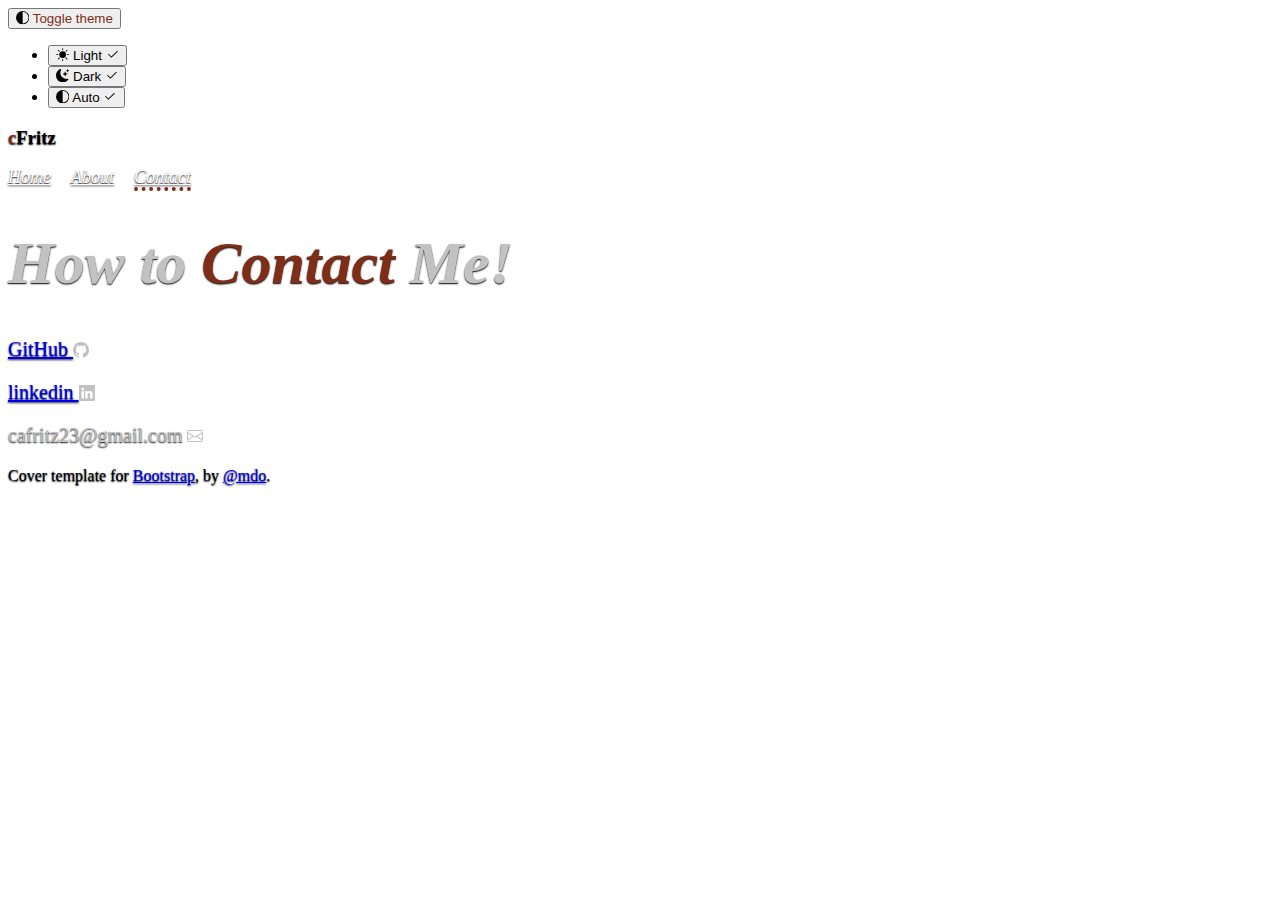
==== Contact.html @ 991c2146 "Add files via upload" ====
<!doctype html>
<html lang="en" class="h-100" data-bs-theme="auto">
  <head><script src="../assets/js/color-modes.js"></script>

    <meta charset="utf-8">
    <meta name="viewport" content="width=device-width, initial-scale=1">
    <meta name="description" content="">
    <meta name="author" content="Mark Otto, Jacob Thornton, and Bootstrap contributors">
    <meta name="generator" content="Hugo 0.111.3">
    <title>Cover  Template · Bootstrap v5.3</title>

    <link rel="canonical" href="https://getbootstrap.com/docs/5.3/examples/cover/">

    
    <script src="https://cdnjs.cloudflare.com/ajax/libs/jquery/3.6.4/jquery.min.js" integrity="sha512-pumBsjNRGGqkPzKHndZMaAG+bir374sORyzM3uulLV14lN5LyykqNk8eEeUlUkB3U0M4FApyaHraT65ihJhDpQ==" crossorigin="anonymous" referrerpolicy="no-referrer"></script>
    <link href="https://cdn.jsdelivr.net/npm/bootstrap@5.3.0-alpha3/dist/css/bootstrap.min.css" rel="stylesheet" integrity="sha384-KK94CHFLLe+nY2dmCWGMq91rCGa5gtU4mk92HdvYe+M/SXH301p5ILy+dN9+nJOZ" crossorigin="anonymous">
    <link href="../assets/dist/css/bootstrap.min.css" rel="stylesheet">
    
    <style>

      .bd-placeholder-img {
        font-size: 1.125rem;
        text-anchor: middle;
        -webkit-user-select: none;
        -moz-user-select: none;
        user-select: none;
      }

      @media (min-width: 768px) {
        .bd-placeholder-img-lg {
          font-size: 3.5rem;
        }
      }

      .b-example-divider {
        width: 100%;
        height: 3rem;
        background-color: #b90404 ;
        border: solid rgba(28, 64, 94, 0.993);
        border-width: 1px 0;
        box-shadow: inset 0 .5em 1.5em rgba(28, 64, 94, 0.993), inset 0 .125em .5em rgba(28, 64, 94, 0.993);
      }

      .b-example-vr {
        flex-shrink: 0;
        width: 1.5rem;
        height: 100vh;
      }

      .bi {
        vertical-align: -.125em;
        fill: currentColor;
      }

      .nav-scroller {
        position: relative;
        z-index: 2;
        height: 2.75rem;
        overflow-y: hidden;
      }

      .nav-scroller .nav {
        display: flex;
        flex-wrap: nowrap;
        padding-bottom: 1rem;
        margin-top: -1px;
        overflow-x: auto;
        text-align: center;
        white-space: nowrap;
        -webkit-overflow-scrolling: touch;
      }

      .btn-bd-primary {
        --bd-violet-bg: #152f4d;
        --bd-violet-rgb: 112.520718, 44.062154, 249.437846;

        --bs-btn-font-weight: 600;
        --bs-btn-color: var(--bs-white);
        --bs-btn-bg: var(--bd-violet-bg);
        --bs-btn-border-color: var(--bd-violet-bg);
        --bs-btn-hover-color: var(--bs-white);
        --bs-btn-hover-bg: #b90404;
        --bs-btn-hover-border-color: #b90404;
        --bs-btn-focus-shadow-rgb: var(--bd-violet-rgb);
        --bs-btn-active-color: var(--bs-btn-hover-color);
        --bs-btn-active-bg: #5a23c8;
        --bs-btn-active-border-color: #5a23c8;
      }
      .bd-mode-toggle {
        z-index: 1500;
      }
    </style>

    
    <!-- Custom styles for this template -->
    <link href="cover.css" rel="stylesheet">
  </head>
  <body class="d-flex h-100 text-center text-bg-dark">
    <svg xmlns="http://www.w3.org/2000/svg" style="display: none;">
      <symbol id="check2" viewBox="0 0 16 16">
        <path d="M13.854 3.646a.5.5 0 0 1 0 .708l-7 7a.5.5 0 0 1-.708 0l-3.5-3.5a.5.5 0 1 1 .708-.708L6.5 10.293l6.646-6.647a.5.5 0 0 1 .708 0z"/>
      </symbol>
      <symbol id="circle-half" viewBox="0 0 16 16">
        <path d="M8 15A7 7 0 1 0 8 1v14zm0 1A8 8 0 1 1 8 0a8 8 0 0 1 0 16z"/>
      </symbol>
      <symbol id="moon-stars-fill" viewBox="0 0 16 16">
        <path d="M6 .278a.768.768 0 0 1 .08.858 7.208 7.208 0 0 0-.878 3.46c0 4.021 3.278 7.277 7.318 7.277.527 0 1.04-.055 1.533-.16a.787.787 0 0 1 .81.316.733.733 0 0 1-.031.893A8.349 8.349 0 0 1 8.344 16C3.734 16 0 12.286 0 7.71 0 4.266 2.114 1.312 5.124.06A.752.752 0 0 1 6 .278z"/>
        <path d="M10.794 3.148a.217.217 0 0 1 .412 0l.387 1.162c.173.518.579.924 1.097 1.097l1.162.387a.217.217 0 0 1 0 .412l-1.162.387a1.734 1.734 0 0 0-1.097 1.097l-.387 1.162a.217.217 0 0 1-.412 0l-.387-1.162A1.734 1.734 0 0 0 9.31 6.593l-1.162-.387a.217.217 0 0 1 0-.412l1.162-.387a1.734 1.734 0 0 0 1.097-1.097l.387-1.162zM13.863.099a.145.145 0 0 1 .274 0l.258.774c.115.346.386.617.732.732l.774.258a.145.145 0 0 1 0 .274l-.774.258a1.156 1.156 0 0 0-.732.732l-.258.774a.145.145 0 0 1-.274 0l-.258-.774a1.156 1.156 0 0 0-.732-.732l-.774-.258a.145.145 0 0 1 0-.274l.774-.258c.346-.115.617-.386.732-.732L13.863.1z"/>
      </symbol>
      <symbol id="sun-fill" viewBox="0 0 16 16">
        <path d="M8 12a4 4 0 1 0 0-8 4 4 0 0 0 0 8zM8 0a.5.5 0 0 1 .5.5v2a.5.5 0 0 1-1 0v-2A.5.5 0 0 1 8 0zm0 13a.5.5 0 0 1 .5.5v2a.5.5 0 0 1-1 0v-2A.5.5 0 0 1 8 13zm8-5a.5.5 0 0 1-.5.5h-2a.5.5 0 0 1 0-1h2a.5.5 0 0 1 .5.5zM3 8a.5.5 0 0 1-.5.5h-2a.5.5 0 0 1 0-1h2A.5.5 0 0 1 3 8zm10.657-5.657a.5.5 0 0 1 0 .707l-1.414 1.415a.5.5 0 1 1-.707-.708l1.414-1.414a.5.5 0 0 1 .707 0zm-9.193 9.193a.5.5 0 0 1 0 .707L3.05 13.657a.5.5 0 0 1-.707-.707l1.414-1.414a.5.5 0 0 1 .707 0zm9.193 2.121a.5.5 0 0 1-.707 0l-1.414-1.414a.5.5 0 0 1 .707-.707l1.414 1.414a.5.5 0 0 1 0 .707zM4.464 4.465a.5.5 0 0 1-.707 0L2.343 3.05a.5.5 0 1 1 .707-.707l1.414 1.414a.5.5 0 0 1 0 .708z"/>
      </symbol>
    </svg>

    <div class="dropdown position-fixed bottom-0 end-0 mb-3 me-3 bd-mode-toggle">
      <button class="btn btn-bd-primary py-2 dropdown-toggle d-flex align-items-center"
              id="bd-theme"
              type="button"
              aria-expanded="false"
              data-bs-toggle="dropdown"
              aria-label="Toggle theme (auto)">
        <svg class="bi my-1 theme-icon-active" width="1em" height="1em"><use href="#circle-half"></use></svg>
        <span class="visually-hidden" id="bd-theme-text">Toggle theme</span>
      </button>
      <ul class="dropdown-menu dropdown-menu-end shadow" aria-labelledby="bd-theme-text">
        <li>
          <button type="button" class="dropdown-item d-flex align-items-center" data-bs-theme-value="light" aria-pressed="false">
            <svg class="bi me-2 opacity-50 theme-icon" width="1em" height="1em"><use href="#sun-fill"></use></svg>
            Light
            <svg class="bi ms-auto d-none" width="1em" height="1em"><use href="#check2"></use></svg>
          </button>
        </li>
        <li>
          <button type="button" class="dropdown-item d-flex align-items-center" data-bs-theme-value="dark" aria-pressed="false">
            <svg class="bi me-2 opacity-50 theme-icon" width="1em" height="1em"><use href="#moon-stars-fill"></use></svg>
            Dark
            <svg class="bi ms-auto d-none" width="1em" height="1em"><use href="#check2"></use></svg>
          </button>
        </li>
        <li>
          <button type="button" class="dropdown-item d-flex align-items-center active" data-bs-theme-value="auto" aria-pressed="true">
            <svg class="bi me-2 opacity-50 theme-icon" width="1em" height="1em"><use href="#circle-half"></use></svg>
            Auto
            <svg class="bi ms-auto d-none" width="1em" height="1em"><use href="#check2"></use></svg>
          </button>
        </li>
      </ul>
    </div>

    
<div class="cover-container d-flex w-100 h-100 p-3 mx-auto flex-column">
  <header class="mb-auto">
    <div>
      <h3 class="float-md-start mb-3"><span>c</span>Fritz</h3>
      <nav class="nav nav-masthead justify-content-center float-md-end">
        <a class="nav-link fw-bold py-1 px-0" aria-current="page" href="./index.html">Home</a>
        <a class="nav-link fw-bold py-1 px-0" href="./about.html">About</a>
        <a class="nav-link fw-bold py-1 px-0 active" href="#">Contact</a>
      </nav>
    </div>
  </header>


  <main class="px-3">
    <h1>How to <span>Contact</span> Me!</h1>
    <p> <a href="https://github.com/Christie-Fritz" class="text-white"> GitHub </a> <svg xmlns="http://www.w3.org/2000/svg" width="16" height="16" fill="currentColor" class="bi bi-github" viewBox="0 0 16 16">
      <path d="M8 0C3.58 0 0 3.58 0 8c0 3.54 2.29 6.53 5.47 7.59.4.07.55-.17.55-.38 0-.19-.01-.82-.01-1.49-2.01.37-2.53-.49-2.69-.94-.09-.23-.48-.94-.82-1.13-.28-.15-.68-.52-.01-.53.63-.01 1.08.58 1.23.82.72 1.21 1.87.87 2.33.66.07-.52.28-.87.51-1.07-1.78-.2-3.64-.89-3.64-3.95 0-.87.31-1.59.82-2.15-.08-.2-.36-1.02.08-2.12 0 0 .67-.21 2.2.82.64-.18 1.32-.27 2-.27.68 0 1.36.09 2 .27 1.53-1.04 2.2-.82 2.2-.82.44 1.1.16 1.92.08 2.12.51.56.82 1.27.82 2.15 0 3.07-1.87 3.75-3.65 3.95.29.25.54.73.54 1.48 0 1.07-.01 1.93-.01 2.2 0 .21.15.46.55.38A8.012 8.012 0 0 0 16 8c0-4.42-3.58-8-8-8z"/>
    </svg></p>
    <p> <a href="https://linkedin.com/in/christie-fritz-6835b2274" class="text-white">   linkedin </a> <svg xmlns="http://www.w3.org/2000/svg" width="16" height="16" fill="currentColor" class="bi bi-linkedin" viewBox="0 0 16 16">
      <path d="M0 1.146C0 .513.526 0 1.175 0h13.65C15.474 0 16 .513 16 1.146v13.708c0 .633-.526 1.146-1.175 1.146H1.175C.526 16 0 15.487 0 14.854V1.146zm4.943 12.248V6.169H2.542v7.225h2.401zm-1.2-8.212c.837 0 1.358-.554 1.358-1.248-.015-.709-.52-1.248-1.342-1.248-.822 0-1.359.54-1.359 1.248 0 .694.521 1.248 1.327 1.248h.016zm4.908 8.212V9.359c0-.216.016-.432.08-.586.173-.431.568-.878 1.232-.878.869 0 1.216.662 1.216 1.634v3.865h2.401V9.25c0-2.22-1.184-3.252-2.764-3.252-1.274 0-1.845.7-2.165 1.193v.025h-.016a5.54 5.54 0 0 1 .016-.025V6.169h-2.4c.03.678 0 7.225 0 7.225h2.4z"/>
    </svg></p>
    <p >cafritz23@gmail.com <svg xmlns="http://www.w3.org/2000/svg" width="16" height="16" fill="currentColor" class="bi bi-envelope" viewBox="0 0 16 16">
      <path d="M0 4a2 2 0 0 1 2-2h12a2 2 0 0 1 2 2v8a2 2 0 0 1-2 2H2a2 2 0 0 1-2-2V4Zm2-1a1 1 0 0 0-1 1v.217l7 4.2 7-4.2V4a1 1 0 0 0-1-1H2Zm13 2.383-4.708 2.825L15 11.105V5.383Zm-.034 6.876-5.64-3.471L8 9.583l-1.326-.795-5.64 3.47A1 1 0 0 0 2 13h12a1 1 0 0 0 .966-.741ZM1 11.105l4.708-2.897L1 5.383v5.722Z"/>
    </svg></p>
    
   
  </main>

  <footer class="mt-auto text-white-50">
    <p>Cover template for <a href="https://getbootstrap.com/" class="text-white">Bootstrap</a>, by <a href="https://twitter.com/mdo" class="text-white">@mdo</a>.</p>
    
</footer>
</div>


    
  </body>
</html>
---- cover.css ----
.btn-light,
.btn-light:hover,
.btn-light:focus {
  color: #06000c;
  text-shadow: none; /* Prevent inheritance from `body` */
}


/*
 * Base structure
 */

body {
  text-shadow: 0 .05rem .1rem rgb(3, 0, 10);
  box-shadow:inherit 0 0 5rem rgb(7, 0, 12);
}

.cover-container {
  max-width: 42em;
}



/*
 * Header
 */

.nav-masthead .nav-link {
  color: rgb(255, 255, 255);
  border-bottom: .25rem solid transparent;
  font-size: large;
  font-style: oblique;
}

.nav-masthead .nav-link:hover,
.nav-masthead .nav-link:focus {
  border-bottom-color:rgb(128, 45, 24);
  border-bottom-style:dotted
}

.nav-masthead .nav-link + .nav-link {
  margin-left: 1rem;
}

.nav-masthead .active {
  color:calc(255, 255, 255);
  border-bottom-color:rgb(128, 45, 24);
  border-bottom-style: dotted;
  font-style: oblique;
  font-size: large;
}

span{
    color:rgb(128, 45, 24)
}

.about {
   width: 100%;
   padding: 100px 0px;
   
  
}
.about img {
    height: auto;
    width: 430px;
    
}

.about-text {
    width: 600;
    
}
.main {
    width:1130px;
    max-width: 95%;
    margin: 0 auto;
    display: flex;
    align-items:center;
    justify-content:space-around;
}
.about-text h2 {
    color:rgb(194, 194, 194);
    font-size: 60px;
    text-transform: capitalize;
    margin-bottom: 10px;
}
.about-text p {
    color: rgb(161, 156, 156);
    letter-spacing: .5px;
    line-height: 20px;
    font-size: 18px;
    margin-bottom: 30px;
}
.about-text h3{
    color:rgb(245, 245, 244);
    font-size: x-large;
    text-transform:inherit;
    margin-bottom: 10px;

}
.about-text  {
    color: rgb(12, 12, 12);
    letter-spacing: .5px;
    line-height: 30px;
    font-size: 18px;
    margin-bottom: 30px;
}
.px-3{
    color:rgb(194, 194, 194);
    font-size: 20px;
    font-style:unset;
}
.px-3 h1{
    font-size: 60px;
    font-style: oblique;
}
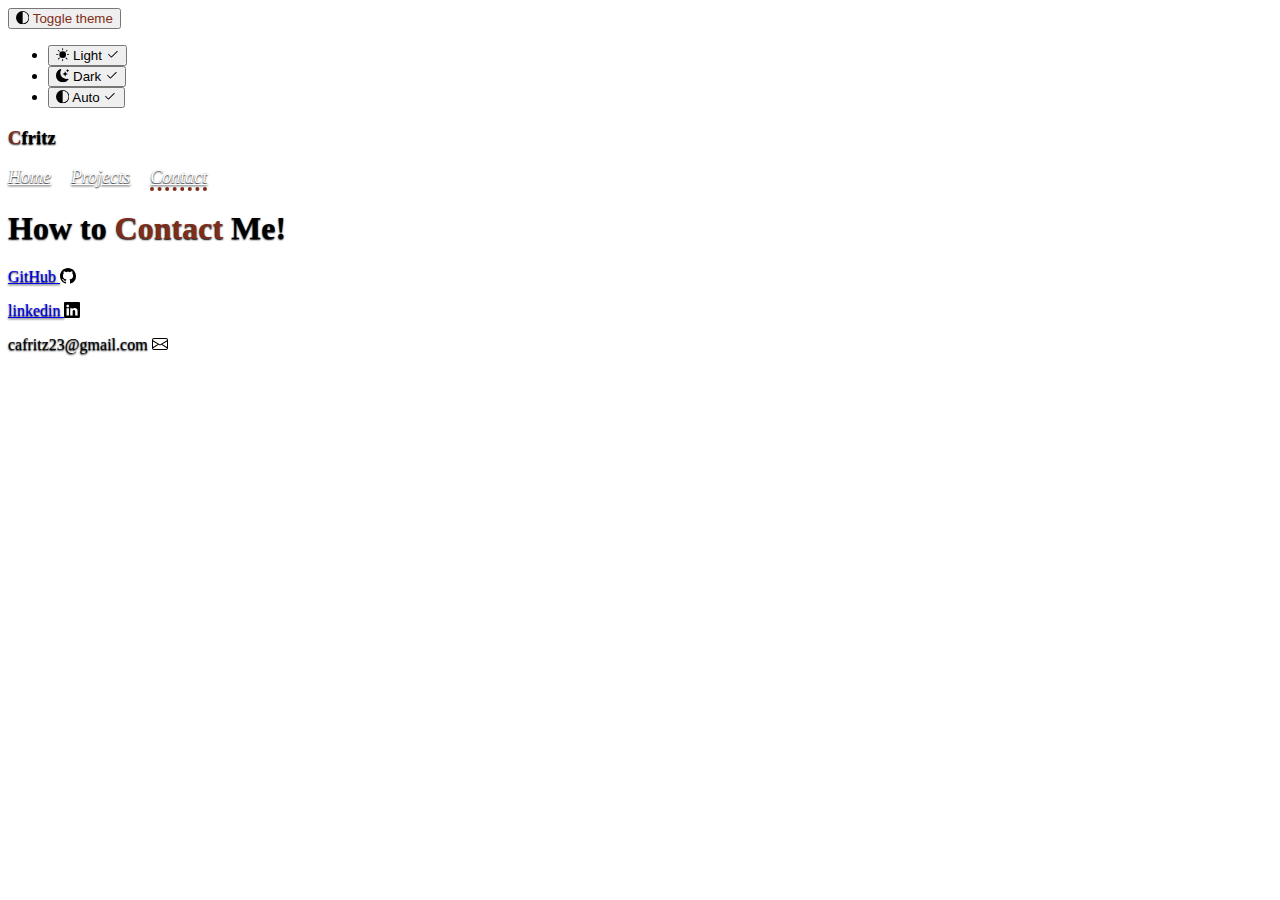
==== commit 117d84ad: "Add files via upload" ====
--- a/Contact.html
+++ b/Contact.html
@@ -151,17 +151,20 @@
 <div class="cover-container d-flex w-100 h-100 p-3 mx-auto flex-column">
   <header class="mb-auto">
     <div>
-      <h3 class="float-md-start mb-3"><span>c</span>Fritz</h3>
+      <h3 class="float-md-start mb-3"><span>C</span>fritz</h3>
       <nav class="nav nav-masthead justify-content-center float-md-end">
         <a class="nav-link fw-bold py-1 px-0" aria-current="page" href="./index.html">Home</a>
-        <a class="nav-link fw-bold py-1 px-0" href="./about.html">About</a>
+        <a class="nav-link fw-bold py-1 px-0" href="./Projects.html">Projects</a>
         <a class="nav-link fw-bold py-1 px-0 active" href="#">Contact</a>
       </nav>
     </div>
   </header>
 
 
-  <main class="px-3">
+  <section class="Contact">
+    <div class="main2"></div>
+    <div class="Contact-text">
+    <main class="Contact">
     <h1>How to <span>Contact</span> Me!</h1>
     <p> <a href="https://github.com/Christie-Fritz" class="text-white"> GitHub </a> <svg xmlns="http://www.w3.org/2000/svg" width="16" height="16" fill="currentColor" class="bi bi-github" viewBox="0 0 16 16">
       <path d="M8 0C3.58 0 0 3.58 0 8c0 3.54 2.29 6.53 5.47 7.59.4.07.55-.17.55-.38 0-.19-.01-.82-.01-1.49-2.01.37-2.53-.49-2.69-.94-.09-.23-.48-.94-.82-1.13-.28-.15-.68-.52-.01-.53.63-.01 1.08.58 1.23.82.72 1.21 1.87.87 2.33.66.07-.52.28-.87.51-1.07-1.78-.2-3.64-.89-3.64-3.95 0-.87.31-1.59.82-2.15-.08-.2-.36-1.02.08-2.12 0 0 .67-.21 2.2.82.64-.18 1.32-.27 2-.27.68 0 1.36.09 2 .27 1.53-1.04 2.2-.82 2.2-.82.44 1.1.16 1.92.08 2.12.51.56.82 1.27.82 2.15 0 3.07-1.87 3.75-3.65 3.95.29.25.54.73.54 1.48 0 1.07-.01 1.93-.01 2.2 0 .21.15.46.55.38A8.012 8.012 0 0 0 16 8c0-4.42-3.58-8-8-8z"/>
@@ -176,12 +179,11 @@
    
   </main>
 
-  <footer class="mt-auto text-white-50">
-    <p>Cover template for <a href="https://getbootstrap.com/" class="text-white">Bootstrap</a>, by <a href="https://twitter.com/mdo" class="text-white">@mdo</a>.</p>
-    
-</footer>
+  
 </div>
 
+  
+</footer>
 
     
   </body>
